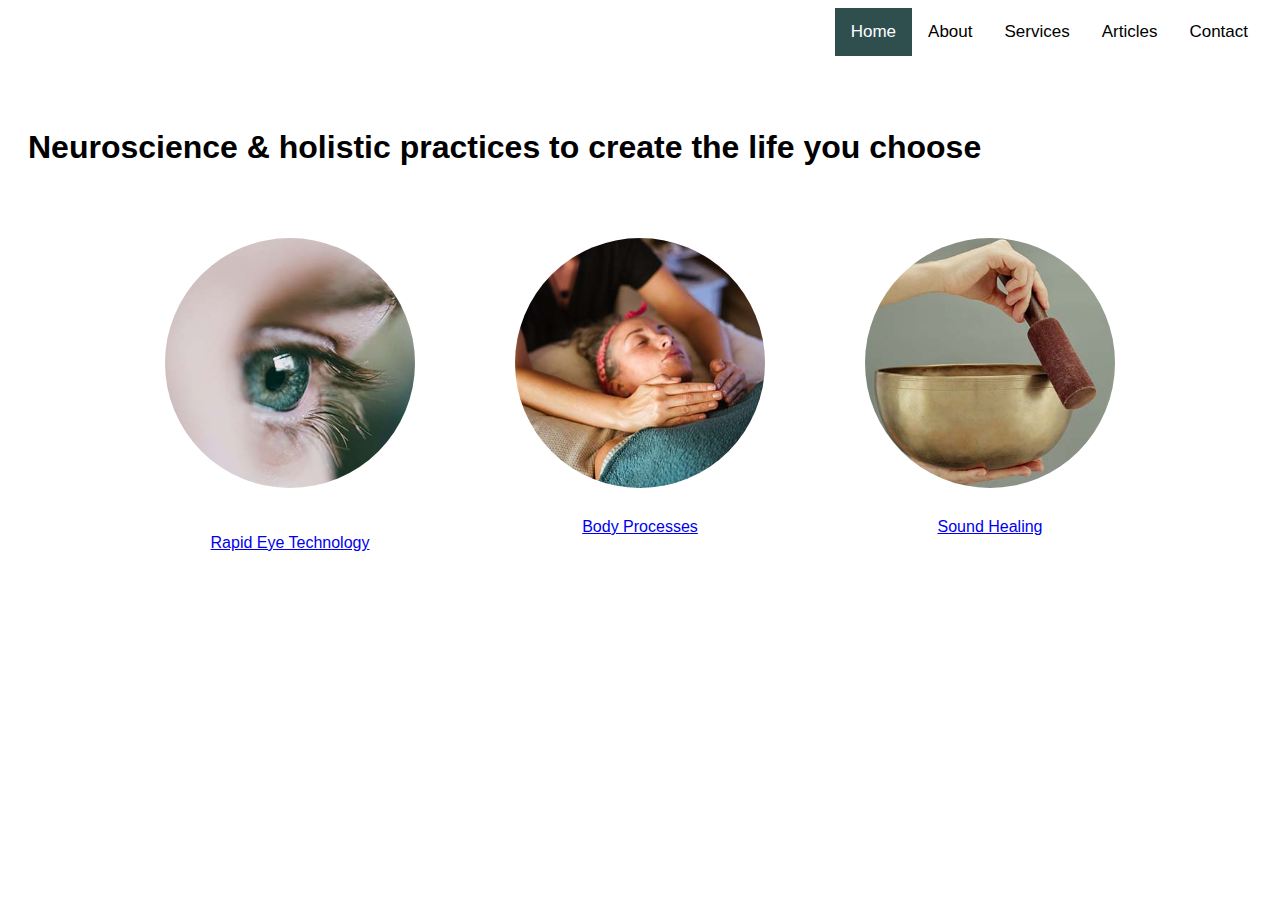
==== index.html @ 2f21344d "first portfolio push" ====
<meta name="viewport" content="width=device-width">
<title>Home</title>
<link href="/Main.css" type="text/css" rel="stylesheet">
<meta charset="UTF-8">
<meta name="description" content="Neuroscience & holistic practices to create your life">
<meta name="keywords"
    content="Neuroscience, Rapid Eye Technology, Sound Healing, Biofield Tuning, Yoga Therapist, Yoga, Life Coach, Mentor, Life Coaching, Coaching, Mentoring, Life Skills, Remove Trauma, Heal, Trauma, Release, Deprogram, Reprogram, brain science, Neural pathway, heal from trauma, PTSD,
    Access Consciousness, Holistic Practices, Tools, Abuse Hold, Body Processes, Divine Intervention, Curendera, Body Process, Bars, Energetic Facelift, video sessions, distance sessions, phone sessions, Coach, Stress, Anxiety, Depression, Adults, Children, Man, Woman, Couple, eye patching">
<meta name="author" content="Cate Allen">
<meta name="viewport" content="width=device-width, initial-scale=1.0">
</head>

<body>
    <nav>
        <div class="topper"></div>
        <div class="topnav">
            <a class="active" href="/index.html">Home</a>
            <a href="/About.html">About</a>
            <a href="/Services.html">Services</a>
            <a href="/Articles.html">Articles</a>
            <a href="/Contact.html">Contact</a>

        </div>
    </nav>
    <div>
        <h1 class="thick">Neuroscience & holistic practices to create the life you choose</h1>
    </div>
    </p>
    <div class="round display-flex">
        <div class="img-wrapper">
            <a href="/Rapid Eye Technology.html">
                <img class="image-flipped" src="/images/Rapid-Eye-Technology.jpg" alt="Rapid Eye Technology" width="250"
                    height="250">
            </a>
            </p>
            </a>

            <div class="link-wrapper">
                <a href="/Rapid Eye Technology.html" class="text-centered">Rapid Eye Technology</a>
            </div>
        </div>
        <div class="img-wrapper">
            <a href="/Body Processes.html">
                <img src="/images/Divine-Intervention-Body-Process1.jpg" alt="Body Processes" width="250" height="250">

            </a>

            <div class="link-wrapper">
                <a href="/Body Processes.html" class="text-centered">Body Processes</a>
            </div>
        </div>
        <div class="img-wrapper">
            <a href="/Sound Healing.html">
                <img src="/images//Sound-healing-bowl.jpg" alt="Sound Healing" width="250" height="250">

            </a>
            <div class="link-wrapper">
                <a href="/Sound Healing.html" class="text-centered">Sound Healing</a>
            </div>
        </div>
    </div>
</body>

</html>
---- Main.css ----
*{
    /*background-color: lightgrey; */
  
    font-family: Arial, Helvetica, sans serif;
}
table {
    width: 50%;
    border: 3px solid #000;
    text-align: left;
    font-family: Arial, Helvetica, sans-serif;
    border-collapse: collapse;
    margin: 30px auto;

}
.topper {
    height: 100px;
    width: auto;
    background-image: url("/Sunglasses.jpg");
    background-repeat: no repeat;
    background-size: cover;
    position: relative;
    text-align: center;
    color: white;
}

.topnav {
    display: flex;
    justify-content: right;
    position: absolute;
    top: 8px;
    right: 16px;
}

.topnav a {
    color: #000000;
    text-align: center;
    padding: 14px 16px;
    text-decoration: none;
    font-size: 17px;
  } 
  .topnav a:hover {
    background-color: #ddd;
    color: black;
  }
  
  /* Add a color to the active/current link */
  .topnav a.active {
 
    color: white;
    background-color: darkslategray;
  } 


td,
th{
    border:1px solid #000;
    padding: 10px;
    /*background-color: white;*/

}
th{
    color: darkslategray; 

}
.centered{
    display: block;
    width:50%;
    margin-left: auto;
    margin-right: auto;
}
.list-styles{
    list-style-type: square;
}
    .second-class{
        text-align: center;

}
tr:nth-child(even){
    background-color: gray;
}
.display-flex{
    display: flex;
    justify-content: center;
}

.round img {
    border-radius: 50%; 
    margin: 50px 50px 30px 50px;

  }

  .round-services img {
    border-radius: 50%; 
  }



.text-centered {
    text-align: center;
}
.image-flipped {
    transform: scaleX(-1);
}
img.headshot {
    margin: 10px 20px 20px 20px;
    height: 250px;
    width: 250px;
    object-fit: cover;
}

.thick {
    font-weight: bold;
    padding-left: 20px; 
}

.thick-paragraph {
    font-weight: bold;
}

h1 {
  font-weight: bold;
  padding-left: 20px;
}

.article-image {
     width: 150px;
     height: 150px;
     padding-right: 20px; 
     object-fit: cover;
}

summary {
    display: flex;
    justify-content: flex-end;
    font-weight: bold;
    text-decoration: underline;
}

div.flex-box {
    margin: 10px 20px;
}
.link-wrapper {
    text-align: center;
}

.flex-container {
    display: flex;
    flex-direction: row;
}

.flex-box {
    width: 90%;
}

.read-more{
    text-align:right;
}

#more {display: none;}

.flex-container p {
    display:inline;
}
.text-wrap {
    text-align: justify;
  }

.container {
    display: grid;
    align-items: top;
    grid-template-columns: 1fr 3fr;
    justify-content: center
  }



.extra-padding{
    margin-top: 20px;
}
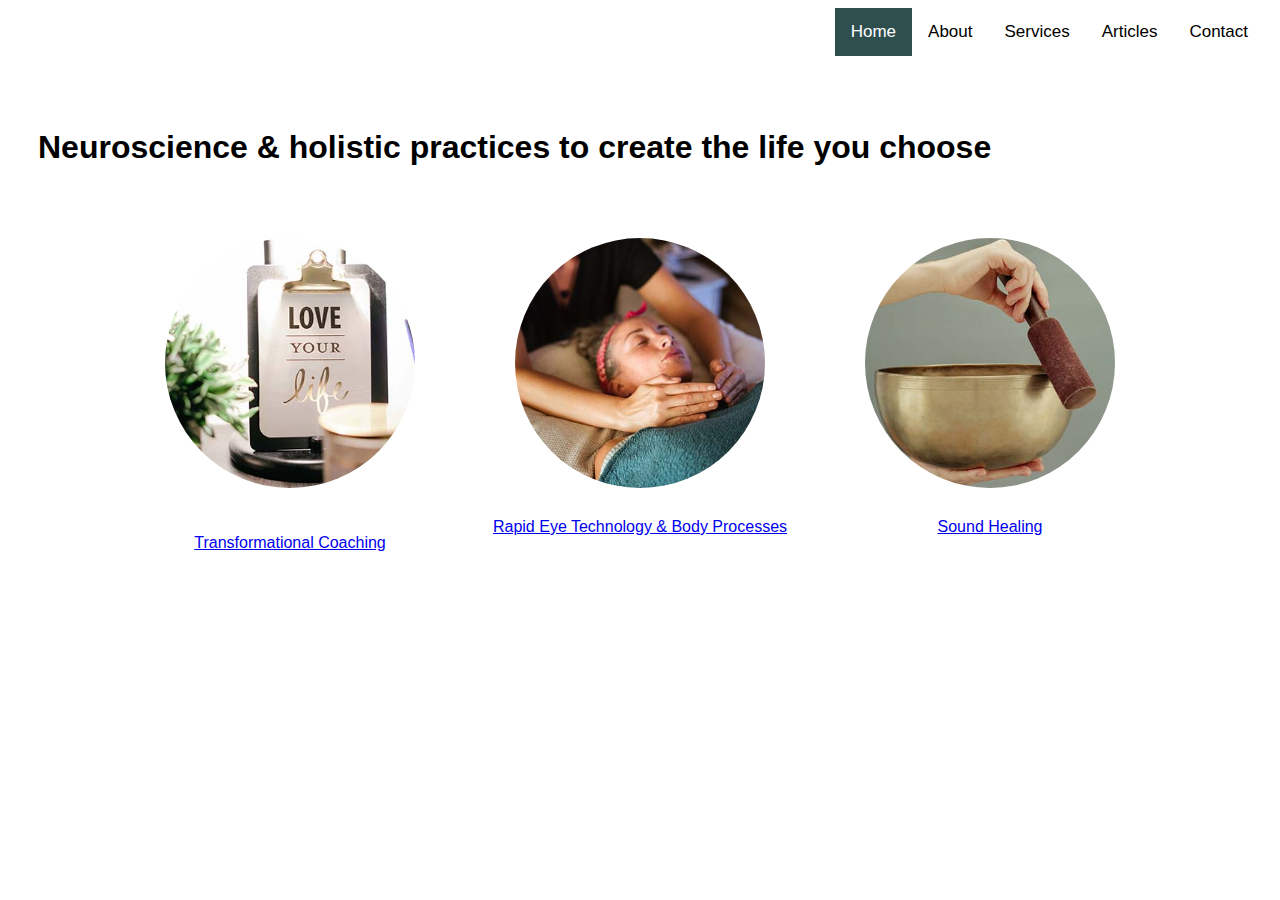
==== commit c66bfd0d: "Second Portfolio push" ====
--- a/index.html
+++ b/index.html
@@ -29,29 +29,30 @@
     <div class="round display-flex">
         <div class="img-wrapper">
             <a href="/Rapid Eye Technology.html">
-                <img class="image-flipped" src="/images/Rapid-Eye-Technology.jpg" alt="Rapid Eye Technology" width="250"
+                <img src="./images/Transformational-coaching.jpg" alt="Transformational Coaching" width="250"
                     height="250">
             </a>
             </p>
             </a>
 
             <div class="link-wrapper">
-                <a href="/Rapid Eye Technology.html" class="text-centered">Rapid Eye Technology</a>
+                <a href="/Rapid Eye Technology.html" class="text-centered">Transformational Coaching</a>
             </div>
         </div>
         <div class="img-wrapper">
             <a href="/Body Processes.html">
-                <img src="/images/Divine-Intervention-Body-Process1.jpg" alt="Body Processes" width="250" height="250">
+                <img src="./images/Divine-Intervention-Body-Process1.jpg" alt="Rapid Eye Technology & Body Processes"
+                    width="250" height="250">
 
             </a>
 
             <div class="link-wrapper">
-                <a href="/Body Processes.html" class="text-centered">Body Processes</a>
+                <a href="/Body Processes.html" class="text-centered">Rapid Eye Technology & Body Processes</a>
             </div>
         </div>
         <div class="img-wrapper">
             <a href="/Sound Healing.html">
-                <img src="/images//Sound-healing-bowl.jpg" alt="Sound Healing" width="250" height="250">
+                <img src="./images/Sound-healing-bowl.jpg" alt="Sound Healing" width="250" height="250">
 
             </a>
             <div class="link-wrapper">
--- a/Main.css
+++ b/Main.css
@@ -110,7 +110,7 @@
 
 .thick {
     font-weight: bold;
-    padding-left: 20px; 
+    padding-left: 30px; 
 }
 
 .thick-paragraph {
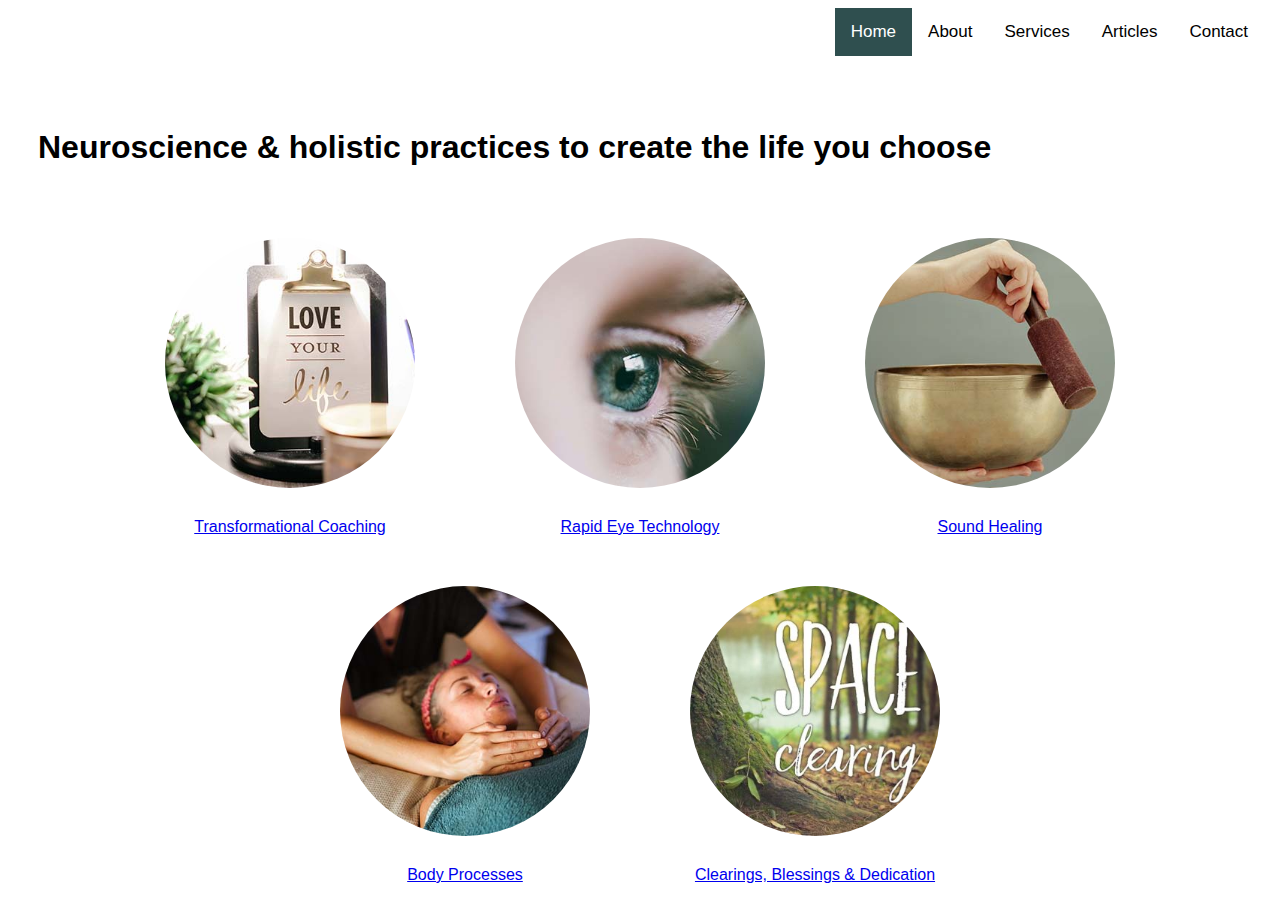
==== commit cbc683c6: "Third Portfolio push" ====
--- a/index.html
+++ b/index.html
@@ -27,27 +27,27 @@
     </div>
     </p>
     <div class="round display-flex">
+
         <div class="img-wrapper">
-            <a href="/Rapid Eye Technology.html">
+            <a href="/Transformational Coaching.html">
                 <img src="./images/Transformational-coaching.jpg" alt="Transformational Coaching" width="250"
                     height="250">
-            </a>
-            </p>
+
             </a>
 
             <div class="link-wrapper">
-                <a href="/Rapid Eye Technology.html" class="text-centered">Transformational Coaching</a>
+                <a href="/Transformational Coaching.html" class="text-centered">Transformational Coaching</a>
             </div>
         </div>
         <div class="img-wrapper">
-            <a href="/Body Processes.html">
-                <img src="./images/Divine-Intervention-Body-Process1.jpg" alt="Rapid Eye Technology & Body Processes"
+            <a href="/Rapid Eye Technology.html">
+                <img class="image-flipped" src="./images/Rapid-Eye-Technology.jpg" alt="Rapid-Eye-Technology"
                     width="250" height="250">
 
             </a>
 
             <div class="link-wrapper">
-                <a href="/Body Processes.html" class="text-centered">Rapid Eye Technology & Body Processes</a>
+                <a href="/Rapid Eye Technology.html" class="text-centered">Rapid Eye Technology</a>
             </div>
         </div>
         <div class="img-wrapper">
@@ -60,6 +60,29 @@
             </div>
         </div>
     </div>
+    <div class="round display-flex">
+        <div class="img-wrapper">
+            <a href="/Body Processes.html">
+                <img src="./images/Divine-Intervention-Body-Process1.jpg" alt="Body Processes" width="250" height="250">
+
+            </a>
+
+            <div class="link-wrapper">
+                <a href="/Body Processes.html" class="text-centered">Body Processes</a>
+            </div>
+        </div>
+        <div class="img-wrapper">
+            <a href="/Clearings.html">
+                <img src="./images/Space-Clearing.jpg" alt="Clearings, Blessings & Dedication" width="250" height="250">
+
+            </a>
+
+            <div class="link-wrapper">
+                <a href="/Clearings.html" class="text-centered">Clearings, Blessings & Dedication</a>
+            </div>
+        </div>
+    </div>
+
 </body>
 
 </html>--- a/Main.css
+++ b/Main.css
@@ -176,4 +176,7 @@
 
 .extra-padding{
     margin-top: 20px;
-}+}
+p.thick {
+    font-weight: bold;
+  }